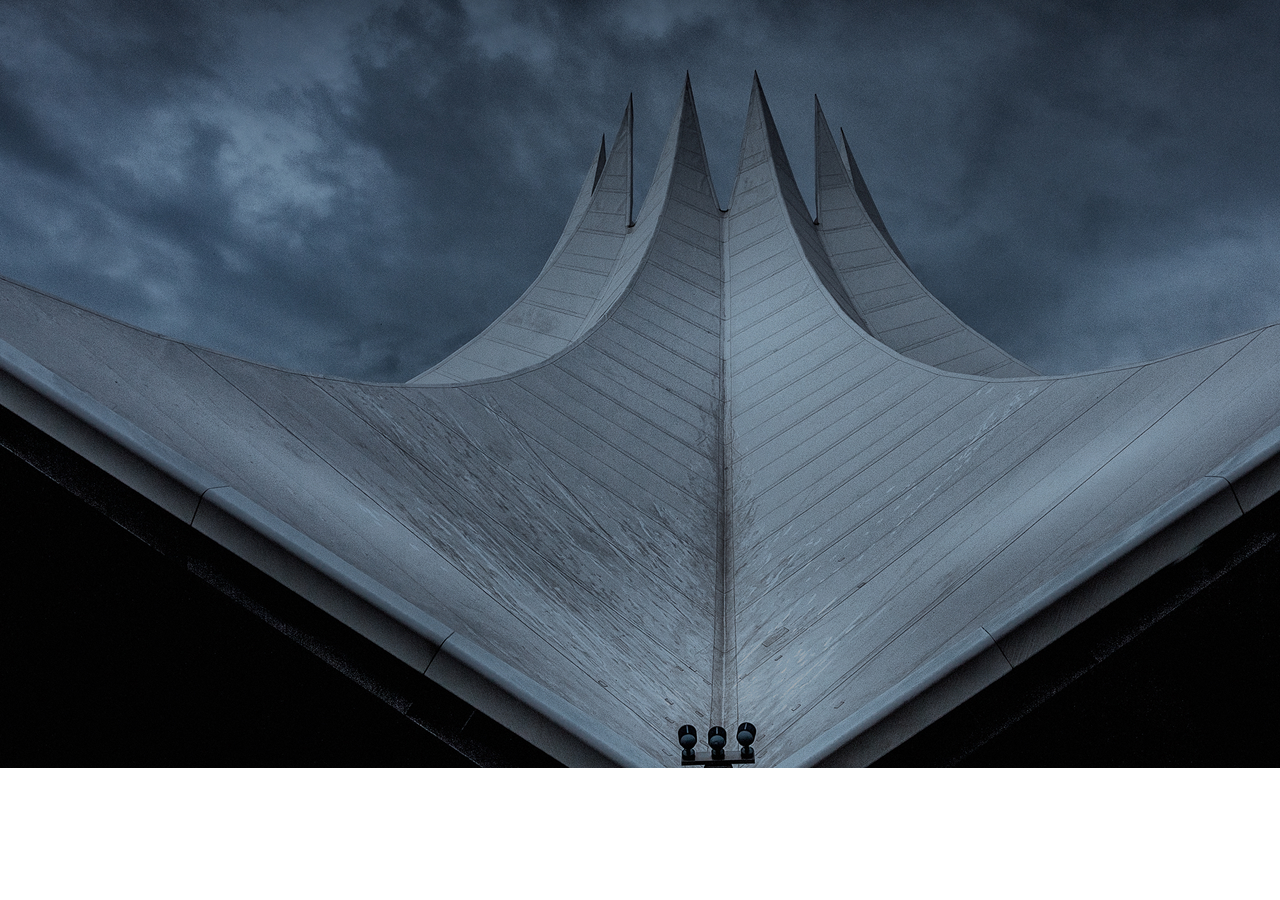
==== html.html @ 151c6863 "add bg" ====
<!DOCTYPE html>
<html lang="en">
<head>
    <meta charset="UTF-8">
    <meta name="viewport" content="width=device-width, initial-scale=1.0">
    <title>Document</title>
    <link rel="stylesheet" href="css/normalize.css">
    <link rel="stylesheet" href="css/style.css">
</head>
<body>
    <header>
        <div class="conteiner">
        </div>
    </header>
</body>
</html>
---- css/style.css ----
.conteiner{
    max-width: 1438px;
    height: 768px;
    width: 100%;
    margin: 0 auto;
    background-image: url(/img/bg.jpg);
}
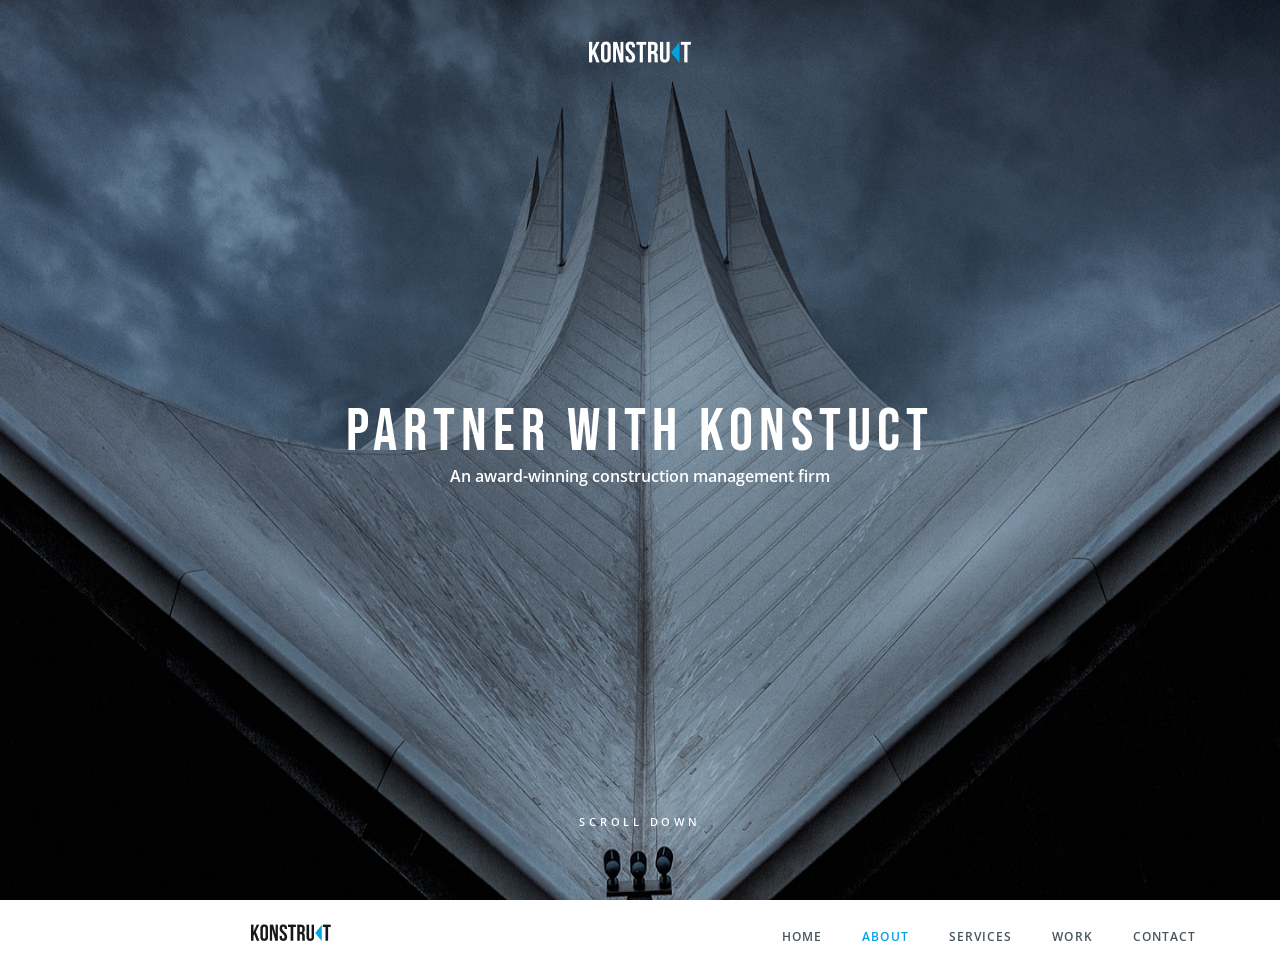
==== commit d13cebc3: "recognize site, add menu" ====
--- a/html.html
+++ b/html.html
@@ -6,10 +6,38 @@
     <title>Document</title>
     <link rel="stylesheet" href="css/normalize.css">
     <link rel="stylesheet" href="css/style.css">
+    <link rel="preconnect" href="https://fonts.googleapis.com">
+    <link rel="preconnect" href="https://fonts.gstatic.com" crossorigin>
+    <link href="https://fonts.googleapis.com/css2?family=Bebas+Neue&family=Open+Sans:ital,wght@0,300..800;1,300..800&display=swap" rel="stylesheet">
 </head>
 <body>
-    <header>
-        <div class="conteiner">
+    <div class="bg">
+        <img src="img/bg.jpg" alt="bg" class="bg">
+    </div>
+    <div class="conteiner">
+        <div class="logo"><img src="img/logo.png" alt="logo"></div>
+        <div class="tittle">
+            <span>PARTNER WITH KONSTUCT</span>
+            <div class="tittle_d">An award-winning construction management firm</div>
+        </div>
+        <div class="scroll">SCROLL DOWN</div>
+    </div>
+    <header class="header">
+        <div class="conteiner_menu">
+            <div class="header_row">
+                <a href="/" class="logo_black">
+                    <img src="img/logo-black.png" alt="logo">
+                </a>
+                <nav>
+                    <ul class="menu">
+                        <li><a href="#" class="menu-link">HOME</a></li>
+                        <li><a href="#" class="menu-link-blue">ABOUT</a></li>
+                        <li><a href="#" class="menu-link">SERVICES</a></li>
+                        <li><a href="#" class="menu-link">WORK</a></li>
+                        <li><a href="#" class="menu-link">CONTACT</a></li>
+                    </ul>
+                </nav>
+            </div>
         </div>
     </header>
 </body>
--- a/css/style.css
+++ b/css/style.css
@@ -1,9 +1,96 @@
+body{
+    font-family: "Open Sans", sans-serif;
+    font-optical-sizing: auto;
+}
 .conteiner{
-    max-width: 1438px;
-    height: 768px;
+    height: 100vh;
+    display: flex;
+    flex-direction: column;
+    justify-content: space-between;
+    align-items: center;
+    text-align: center;
+    position: relative;
+    z-index: 100;
+}
+.bg{
+    position: absolute;
+    width: 100%;
+    height: 100vh;
+    z-index: 1;
+}
+.logo{
+    margin-top: 41px;
+}
+span{
+    font-family: "Bebas Neue", sans-serif;
+    font-style: normal;
+    font-size: 60px;
+    letter-spacing: 0.1em;
+    color: #fff;
+}
+.tittle_d{
+    font-weight: 600;
+    font-size: 16px;
+    font-style: normal;
+    font-variation-settings: "wdth" 100;
+    text-align: center;
+    color: #fff;
+}
+.scroll{
+    font-weight: 600;
+    font-size: 11px;
+    letter-spacing: 0.34em;
+    text-align: center;
+    color: #fff;
+    margin-bottom: 71px;
+}
+.header{
+    padding: 24px 0;
+}
+.conteiner_menu{
+    max-width: 1442px;
     width: 100%;
     margin: 0 auto;
-    background-image: url(/img/bg.jpg);
+}
+.header_row{
+    display: flex;
+    align-items: center;
+    gap: 451px;
+}
+.logo_black{
+    margin-left: 251px;
+}
+.menu{
+    padding: 0;
+    margin: 0;
+    list-style-type: none;
+    display: flex;
+    gap: 40px;
+}
+
+.menu-link{
+    font-weight: 600;
+    font-size: 12px;
+    letter-spacing: 0.09em;
+    text-align: center;
+    color: #48555b;
+    text-decoration: none;
+}
+.menu-link-blue{
+    font-weight: 600;
+    font-size: 12px;
+    letter-spacing: 0.09em;
+    text-align: center;
+    color: #00a4e5;
+    text-decoration: none;
+}
+.menu-link:hover{
+    color: #00a4e5;
+}
+.menu-link-blue:hover{
+    color: #48555b;
 }
 
 
+
+
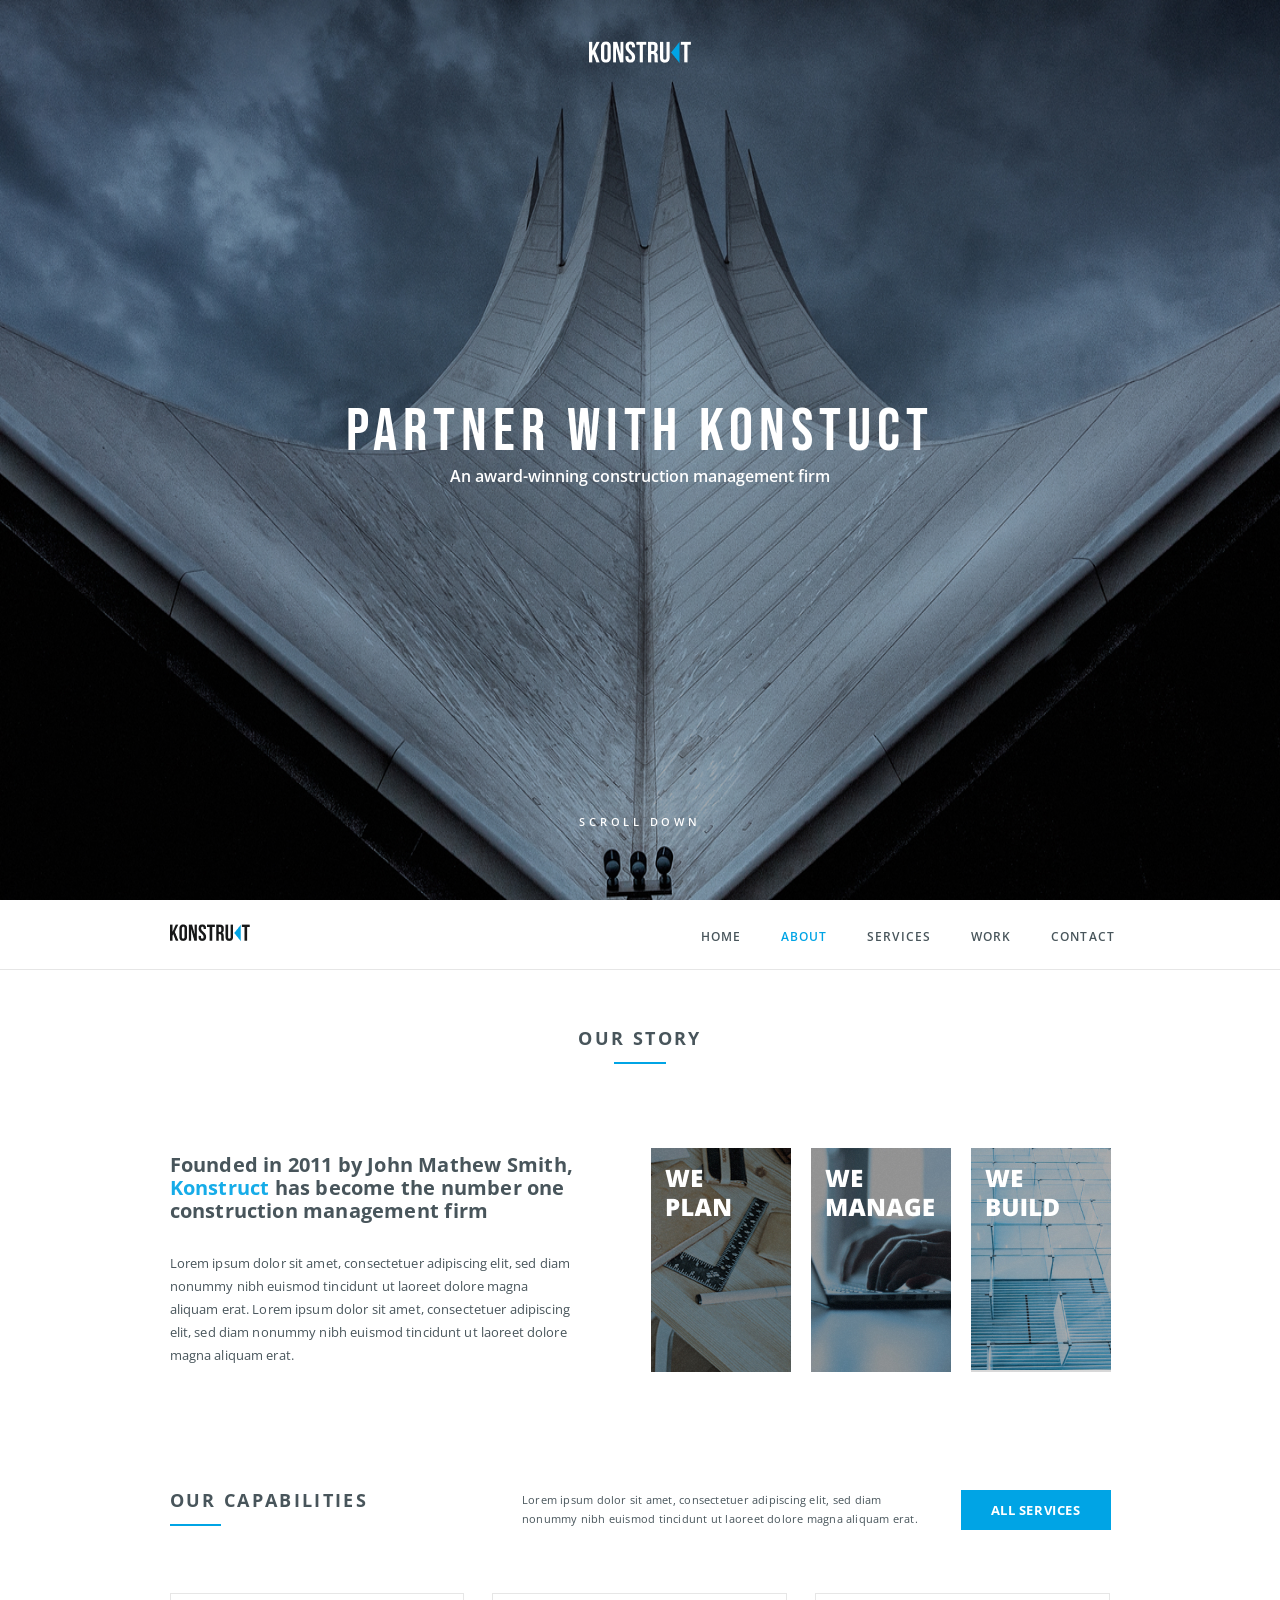
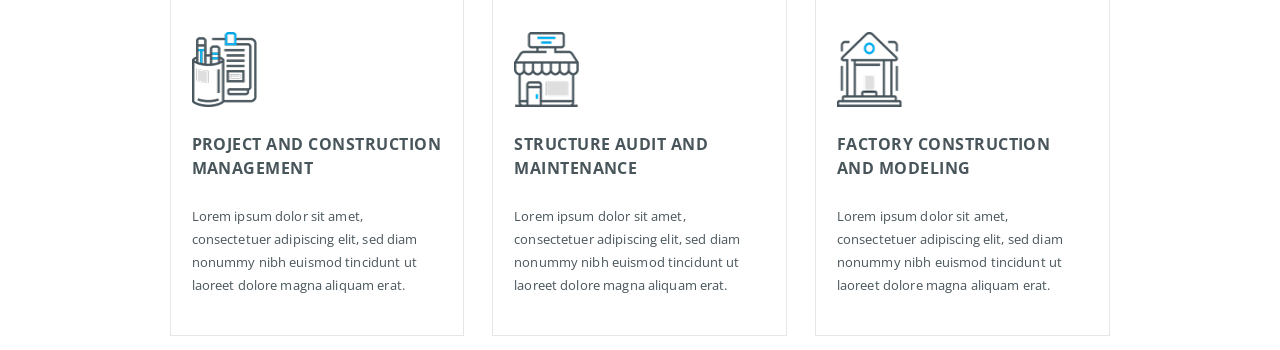
==== commit 48f12d71: "fix container/add new block" ====
--- a/html.html
+++ b/html.html
@@ -14,16 +14,16 @@
     <div class="bg">
         <img src="img/bg.jpg" alt="bg" class="bg">
     </div>
-    <div class="conteiner">
+    <div class="container_bg">
         <div class="logo"><img src="img/logo.png" alt="logo"></div>
         <div class="tittle">
-            <span>PARTNER WITH KONSTUCT</span>
+            <span class="hd">PARTNER WITH KONSTUCT</span>
             <div class="tittle_d">An award-winning construction management firm</div>
         </div>
         <div class="scroll">SCROLL DOWN</div>
     </div>
     <header class="header">
-        <div class="conteiner_menu">
+        <div class="container">
             <div class="header_row">
                 <a href="/" class="logo_black">
                     <img src="img/logo-black.png" alt="logo">
@@ -40,5 +40,96 @@
             </div>
         </div>
     </header>
+    <main class="main">
+        <div class="container">
+            <div class="container_hero">
+                <div class="hero_up">
+                    <div class="hero_top">
+                        OUR STORY
+                    </div>
+                    <svg width="52" height="2" viewBox="0 0 52 2" fill="none" xmlns="http://www.w3.org/2000/svg">
+                        <path d="M1 1H51" stroke="#00A4E5" stroke-width="2" stroke-linecap="square" />
+                    </svg>
+                </div>
+                <div class="hero_row">
+                    <div class="hero_content">
+                        <h1 class="hero_tittle">Founded in 2011 by 
+                            John Mathew Smith, <span class="knst">Konstruct</span> has become 
+                            the number one construction management firm
+                        </h1>
+                        <p class="hero_desc">
+                            Lorem ipsum dolor sit amet, consectetuer 
+                            adipiscing elit, sed diam nonummy nibh 
+                            euismod tincidunt ut laoreet dolore magna 
+                            aliquam erat. Lorem ipsum dolor sit amet, 
+                            consectetuer adipiscing elit, sed diam nonummy 
+                            nibh euismod tincidunt ut laoreet dolore magna aliquam erat.
+                        </p>
+                        
+                    </div>
+                    <div class="hero_image">
+                        <img src="img/plan.jpg" alt="plan">
+                        <img src="img/manage.jpg" alt="manage">
+                        <img src="img/deliver.jpg" alt="deliver">
+                    </div>
+                </div>
+            </div>
+        </div>
+    </main>
+    <div class="advantages">
+        <div class="container">
+            <div class="container_advantages">
+                <div class="advantages_top">
+                    <div class="adv_tittle">
+                        <div class="adv_left">
+                            <div class="left_adv">OUR CAPABILITIES</div>
+                            <svg width="51" height="2" viewBox="0 0 51 2" fill="none" xmlns="http://www.w3.org/2000/svg">
+                                <path d="M0 1H25H50" stroke="#00A4E5" stroke-width="2" stroke-linecap="square" />
+                            </svg>
+                        </div>
+                        <div class="adv_center">
+                            <div class="center_adv">Lorem ipsum dolor sit amet, 
+                                consectetuer adipiscing elit, sed diam nonummy 
+                                nibh euismod tincidunt ut laoreet dolore magna aliquam erat.
+                            </div>
+                        </div>
+                    </div>
+                    <button class="btn_adv">ALL SERVICES</button>
+                </div>
+                <div class="advantages_row">
+                    <div class="advantages_item_container">
+                        <div class="advantages_item">
+                            <img class="adv_img" src="img/adv1.png" alt="adv">
+                            <div class="advantages_item_tittle">PROJECT AND CONSTRUCTION MANAGEMENT</div>
+                            <div class="advantages_item_desc">Lorem ipsum dolor sit amet, consectetuer
+                                adipiscing elit, sed diam nonummy nibh euismod tincidunt ut laoreet 
+                                dolore magna aliquam erat.
+                            </div>
+                        </div>
+                    </div>
+                    <div class="advantages_item_container">
+                        <div class="advantages_item">
+                            <img class="adv_img" src="img/adv2.png" alt="adv">
+                            <div class="advantages_item_tittle">STRUCTURE AUDIT AND MAINTENANCE</div>
+                            <div class="advantages_item_desc">Lorem ipsum dolor sit amet, 
+                                consectetuer adipiscing elit, sed diam nonummy nibh 
+                                euismod tincidunt ut laoreet dolore magna aliquam erat.
+                            </div>
+                        </div>
+                    </div>
+                    <div class="advantages_item_container">
+                        <div class="advantages_item">
+                            <img class="adv_img" src="img/adv3.png" alt="adv">
+                            <div class="advantages_item_tittle">FACTORY CONSTRUCTION AND MODELING</div>
+                            <div class="advantages_item_desc">Lorem ipsum dolor sit amet, 
+                                consectetuer adipiscing elit, sed diam nonummy nibh euismod 
+                                tincidunt ut laoreet dolore magna aliquam erat.
+                            </div>
+                        </div>
+                    </div>
+                </div>
+            </div>
+        </div>
+    </div>
 </body>
 </html>
--- a/css/style.css
+++ b/css/style.css
@@ -2,7 +2,7 @@
     font-family: "Open Sans", sans-serif;
     font-optical-sizing: auto;
 }
-.conteiner{
+.container_bg{
     height: 100vh;
     display: flex;
     flex-direction: column;
@@ -21,7 +21,7 @@
 .logo{
     margin-top: 41px;
 }
-span{
+.hd{
     font-family: "Bebas Neue", sans-serif;
     font-style: normal;
     font-size: 60px;
@@ -46,19 +46,19 @@
 }
 .header{
     padding: 24px 0;
-}
-.conteiner_menu{
-    max-width: 1442px;
+    border-bottom: 1px solid #E6E6E6;
+}
+.container{
+    max-width: 941px;
     width: 100%;
     margin: 0 auto;
 }
 .header_row{
     display: flex;
     align-items: center;
+    justify-content: space-between;
     gap: 451px;
-}
-.logo_black{
-    margin-left: 251px;
+    
 }
 .menu{
     padding: 0;
@@ -90,7 +90,145 @@
 .menu-link-blue:hover{
     color: #48555b;
 }
-
-
-
-
+.container_hero{
+    margin-top: 58px;
+    min-height: 344px;
+    display: flex;
+    flex-direction: column;
+    justify-content: space-between;
+}
+.hero_up{
+    text-align: center;
+}
+.hero_top{
+    font-weight: 700;
+    font-size: 18px;
+    letter-spacing: 0.13em;
+    color: #48555b;
+}
+.hero_row{
+    display: flex;
+    align-items: center;
+    gap: 76px;
+    justify-content: space-between;
+}
+.hero_content {
+    max-width: 405px;
+    display: flex;
+    flex-direction: column;
+    gap: 30px;
+}
+.hero_tittle{
+    margin: 0;
+    font-weight: 700;
+    font-size: 20px;
+    letter-spacing: 0.01em;
+    color: #48555b;
+}
+.knst{
+    font-weight: 700;
+    font-size: 20px;
+    letter-spacing: 0.01em;
+    color: #16ace8;
+}
+.hero_desc{
+    margin: 0;
+    font-size: 13px;
+    line-height: 177%;
+    letter-spacing: 0.01em;
+    color: #48555b;
+}
+.hero_image{
+    max-width: 460px;
+    display: flex;
+    align-items: center;
+    justify-content: space-between;
+    gap: 20px;
+}
+.advantages_row {
+    display: flex;
+    flex-wrap: wrap;
+    margin: -14px;
+}
+
+.advantages_item_container {
+    width: 33.3%;
+    padding: 14px;
+    box-sizing: border-box;
+}
+.advantages_item {
+    padding: 38px 21px;
+    box-sizing: border-box;
+    display: flex;
+    flex-direction: column;
+    gap: 25px;
+    height: 100%;
+    border: 1px solid #e6e6e6;
+}
+.adv_img{
+    width: 65px;
+    height: 75px;
+}
+.advantages_item_tittle{
+    font-weight: 700;
+    font-size: 16px;
+    line-height: 150%;
+    letter-spacing: 0.03em;
+    color: #48555b;
+}
+.advantages_item_desc{
+    font-size: 13px;
+    line-height: 177%;
+    letter-spacing: 0.01em;
+    color: #48555b;
+}
+.container_advantages{
+    margin-top: 118px;
+    min-height: 446px;
+    display: flex;
+    flex-direction: column;
+    justify-content: space-between;
+}
+.advantages_top{
+    display: flex;
+    justify-content: space-between;
+    gap: 30px;
+}
+.adv_tittle{
+    display: flex;
+    gap: 154px;
+}
+.left_adv{
+    font-weight: 700;
+    font-size: 18px;
+    letter-spacing: 0.13em;
+    color: #48555b;
+}
+.center_adv{
+    width: 405px;
+    font-size: 11px;
+    line-height: 173%;
+    letter-spacing: 0.02em;
+    color: #48555b;
+}
+.btn_adv{
+    font-weight: 700;
+    font-size: 13px;
+    letter-spacing: 0.04em;
+    text-align: center;
+    width: 150px;
+    height: 40px;
+    background-color: #00a4e5;
+    border: none;
+    color: white;
+    cursor: pointer;
+    transition: 0.3s;
+}
+.btn_adv:hover{
+    background-color: white;
+    color: #00a4e5;
+}
+
+
+
+
